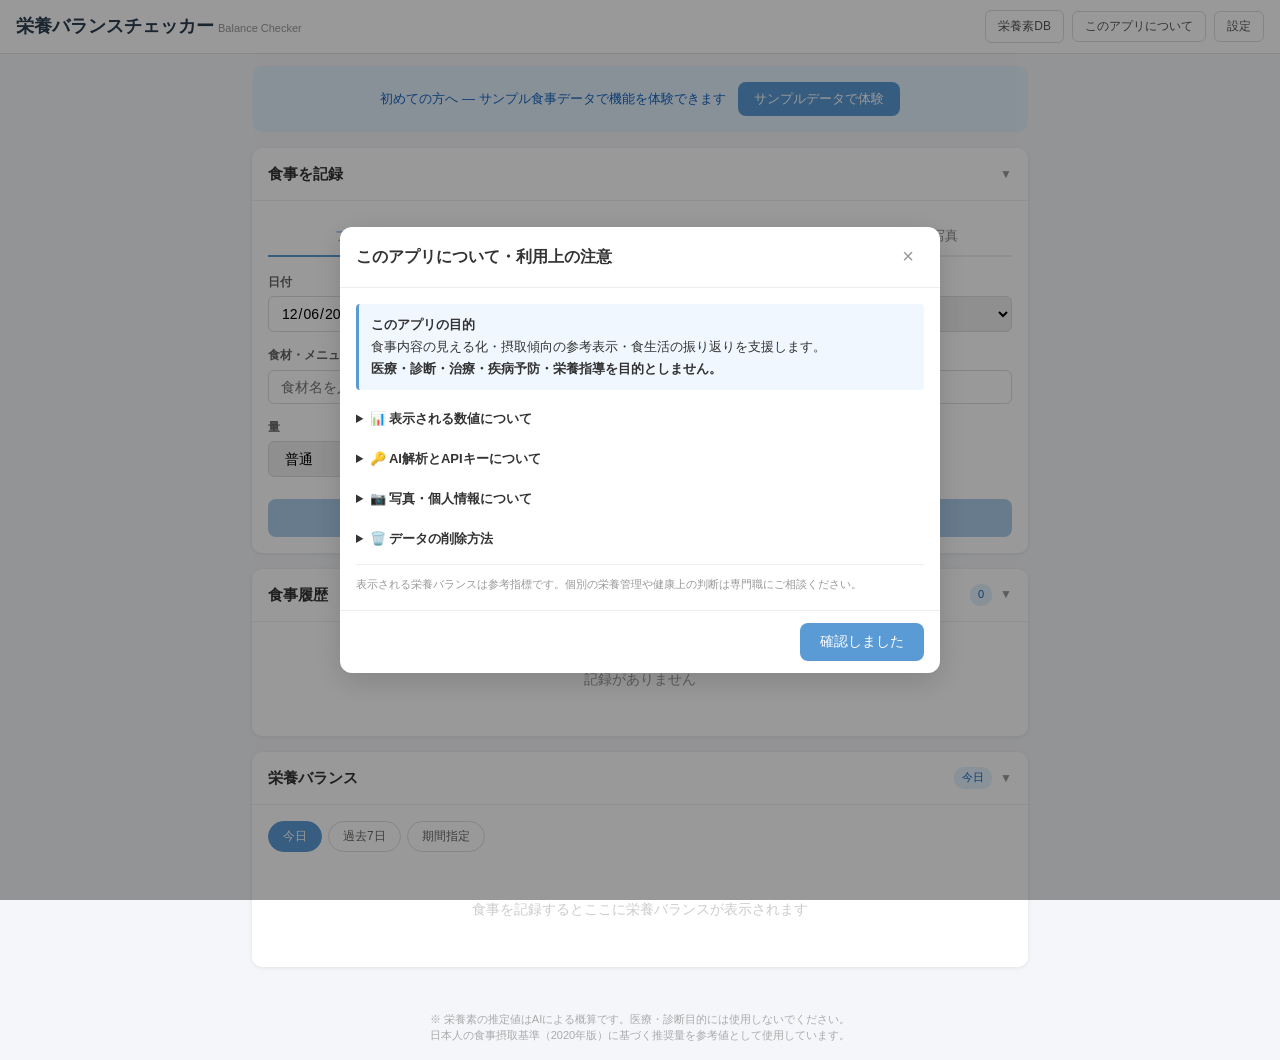
==== checker.html @ b60e0dc0 "feat: add bulk photo sequential analysis" ====
<!DOCTYPE html>
<html lang="ja">
<head>
<meta charset="UTF-8">
<meta name="viewport" content="width=device-width, initial-scale=1.0">
<title>栄養バランスチェッカー | Nutrition Balance Checker</title>
<link rel="icon" type="image/svg+xml" href="favicon.svg">
<link rel="stylesheet" href="checker/style.css">
</head>
<body>

<!-- ======== Header ======== -->
<div class="header">
  <h1>栄養バランスチェッカー<small>Balance Checker</small></h1>
  <div class="header-nav">
    <a href="index.html">栄養素DB</a>
    <button class="btn-icon" id="aboutBtn">このアプリについて</button>
    <button class="btn-icon" id="settingsBtn">設定</button>
  </div>
</div>

<!-- ======== Main Content ======== -->
<div class="container">

  <!-- 0. Demo Banner — データなし時のみ表示 -->
  <div class="demo-banner" id="demoBanner">
    <p>初めての方へ — サンプル食事データで機能を体験できます</p>
    <button class="btn btn-primary" id="loadDemoBtn">サンプルデータで体験</button>
  </div>

  <!-- 1. Input — ユーザーの最初のアクション -->
  <div class="card" id="inputCard">
    <div class="card-header">
      <h2>食事を記録</h2>
      <span class="card-toggle">▼</span>
    </div>
    <div class="card-body">
      <div class="tabs">
        <button class="tab-btn active" data-tab="form">フォーム</button>
        <button class="tab-btn" data-tab="photo">写真</button>
        <button class="tab-btn" data-tab="text">テキスト</button>
        <button class="tab-btn" data-tab="bulk-photo">まとめて写真</button>
      </div>

      <!-- Tab: Form -->
      <div class="tab-content active" id="tab-form">
        <div class="form-row">
          <div class="form-group">
            <label>日付</label>
            <input type="date" id="formDate">
          </div>
          <div class="form-group">
            <label>食事</label>
            <select id="formMeal">
              <option value="breakfast">朝食</option>
              <option value="lunch" selected>昼食</option>
              <option value="dinner">夕食</option>
              <option value="snack">間食</option>
            </select>
          </div>
        </div>
        <div class="form-group">
          <label>食材・メニュー</label>
          <div class="autocomplete-wrap">
            <input type="text" id="foodInput" placeholder="食材名を入力..." autocomplete="off">
            <div class="autocomplete-list" id="foodAC"></div>
          </div>
        </div>
        <div class="form-row" style="margin-bottom:8px">
          <div class="form-group" style="flex:0 0 100px">
            <label>量</label>
            <select id="foodQty">
              <option value="少なめ">少なめ</option>
              <option value="普通" selected>普通</option>
              <option value="多め">多め</option>
            </select>
          </div>
          <div class="form-group" style="flex:0 0 90px">
            <label>g (任意)</label>
            <input type="number" id="foodGrams" placeholder="g" min="1">
          </div>
          <div style="flex:0 0 auto;padding-top:18px">
            <button class="btn btn-sm btn-outline" id="addFoodBtn">追加</button>
          </div>
        </div>
        <ul class="food-items" id="foodList"></ul>
        <button class="btn btn-primary btn-block" id="formAnalyzeBtn" disabled>Geminiで解析</button>
      </div>

      <!-- Tab: Photo -->
      <div class="tab-content" id="tab-photo">
        <div class="form-row">
          <div class="form-group">
            <label>日付</label>
            <input type="date" id="photoDate">
          </div>
          <div class="form-group">
            <label>食事</label>
            <select id="photoMeal">
              <option value="breakfast">朝食</option>
              <option value="lunch" selected>昼食</option>
              <option value="dinner">夕食</option>
              <option value="snack">間食</option>
            </select>
          </div>
        </div>
        <div class="form-group">
          <label>食事の写真</label>
          <input type="file" id="photoFile" accept="image/*" capture="environment" style="font-size:13px">
        </div>
        <img id="photoPreview" class="photo-preview" alt="プレビュー">
        <button class="btn btn-primary btn-block" id="photoAnalyzeBtn" disabled>Geminiで解析</button>
      </div>

      <!-- Tab: Text -->
      <div class="tab-content" id="tab-text">
        <div class="form-group">
          <label>食事の内容を自由に入力</label>
          <textarea id="textInput" rows="8" placeholder="例:&#10;4月19日&#10;朝　欠食&#10;昼　珈琲、蓬と小豆のマフィン&#10;夕　豆腐＋ブロッコリー＋ミンチ丼&#10;　　野菜サラダ&#10;&#10;※1食分でも複数日分でもOK"></textarea>
        </div>
        <button class="btn btn-primary btn-block" id="textAnalyzeBtn">Geminiで解析（1食分）</button>

        <hr style="border:none;border-top:1px solid #eee;margin:16px 0">

        <div class="form-group">
          <label>お客様情報（まとめて解析用）</label>
        </div>
        <div class="form-row">
          <div class="form-group">
            <label>年齢</label>
            <input type="number" id="bulkAge" min="1" max="120" value="35">
          </div>
          <div class="form-group">
            <label>性別</label>
            <select id="bulkSex">
              <option value="male">男性</option>
              <option value="female">女性</option>
            </select>
          </div>
        </div>
        <div class="form-row">
          <div class="form-group">
            <label>体重 (kg)</label>
            <input type="number" id="bulkWeight" min="20" max="200" value="65" step="0.1">
          </div>
          <div class="form-group">
            <label>活動量</label>
            <select id="bulkActivity">
              <option value="low">低い</option>
              <option value="normal" selected>普通</option>
              <option value="high">高い</option>
            </select>
          </div>
        </div>
        <button class="btn btn-success btn-block" id="bulkAnalyzeBtn">まとめて解析 → 栄養バランスレポート</button>
      </div>

      <!-- Tab: Bulk Photo -->
      <div class="tab-content" id="tab-bulk-photo">
        <div class="bp-warning">
          ⚠ 写真は最大5枚まで選択できます。解析は1枚ずつ順番に行います。無料枠では件数の上限があります。
        </div>
        <div class="form-group">
          <label>食事の写真（複数可）</label>
          <input type="file" id="bpFileInput" accept="image/*" multiple style="font-size:13px">
          <div class="bp-file-note">複数の写真を一度に選択できます（最大5枚）。画像はこの端末内でのみ使用します。</div>
        </div>
        <!-- プレビューカード一覧（bulk-photo.js が動的に生成） -->
        <div id="bpList" class="bp-list"></div>
        <!-- 進捗バー -->
        <div id="bpProgress" class="bp-progress" style="display:none">
          <div class="bp-progress-bar"><div class="bp-progress-fill" id="bpProgressFill"></div></div>
          <div class="bp-progress-label" id="bpProgressLabel"></div>
        </div>
        <!-- 操作ボタン（写真選択後に bulk-photo.js が表示） -->
        <div id="bpActions" class="bp-actions" style="display:none">
          <button class="btn btn-primary" id="bpAnalyzeBtn">まとめて解析</button>
          <button class="btn btn-outline" id="bpCancelBtn" style="display:none">中断</button>
        </div>
      </div>
    </div>
  </div>

  <!-- 2. History — 記録した内容の確認 -->
  <div class="card" id="historyCard">
    <div class="card-header">
      <h2>食事履歴</h2>
      <span class="badge" id="historyCount">0</span>
      <span class="card-toggle">▼</span>
    </div>
    <div class="card-body">
      <div id="historyContent"></div>
      <div class="history-actions" id="historyActions" style="display:none">
        <button class="btn btn-sm btn-outline" id="csvBtn">CSV出力</button>
        <button class="btn btn-sm btn-danger" id="clearDemoBtn" style="display:none">デモデータ削除</button>
        <button class="btn btn-sm btn-danger" id="resetAllBtn">全データリセット</button>
        <button class="btn btn-sm btn-outline" id="factoryResetBtn" style="color:#e74c3c;border-color:#e74c3c">初期状態に戻す</button>
      </div>
    </div>
  </div>

  <!-- 3. Dashboard — データが溜まったら分析 -->
  <div class="card" id="dashboardCard">
    <div class="card-header">
      <h2>栄養バランス</h2>
      <span class="badge" id="dashPeriodBadge">-</span>
      <span class="card-toggle">▼</span>
    </div>
    <div class="card-body">
      <div class="period-btns" id="periodBtns">
        <button class="period-btn active" data-period="today">今日</button>
        <button class="period-btn" data-period="7days">過去7日</button>
        <button class="period-btn" data-period="custom">期間指定</button>
      </div>
      <div class="custom-period" id="customPeriod">
        <label>開始</label><input type="date" id="periodStart">
        <label>〜 終了</label><input type="date" id="periodEnd">
        <button class="btn btn-sm btn-outline" id="applyPeriod">適用</button>
      </div>
      <div id="dashboardContent"></div>
    </div>
  </div>

  <!-- 4. Alerts — 栄養バランス参考表示 -->
  <div class="card" id="alertCard" style="display:none">
    <div class="card-header">
      <h2>栄養バランス参考表示</h2>
      <span class="badge" id="alertCount">0</span>
      <span class="card-toggle">▼</span>
    </div>
    <div class="card-body" id="alertContent"></div>
  </div>

  <!-- 5. AI Suggestions — 献立アイデア -->
  <div class="card" id="suggestCard" style="display:none">
    <div class="card-header">
      <h2>AI献立アイデア</h2>
      <span class="card-toggle">▼</span>
    </div>
    <div class="card-body">
      <div style="display:flex;gap:8px;margin-bottom:12px;align-items:center;flex-wrap:wrap">
        <select id="suggestDays" style="width:80px;padding:6px;font-size:13px">
          <option value="1">1日分</option>
          <option value="3" selected>3日分</option>
          <option value="7">7日分</option>
        </select>
        <button class="btn btn-sm btn-primary" id="suggestBtn">提案を生成</button>
      </div>
      <div id="suggestContent" class="empty-state">栄養バランスを参考にしたAI献立アイデア</div>
    </div>
  </div>

</div>

<!-- Footer -->
<div class="footer">
  ※ 栄養素の推定値はAIによる概算です。医療・診断目的には使用しないでください。<br>
  日本人の食事摂取基準（2020年版）に基づく推奨量を参考値として使用しています。
</div>

<!-- ======== Settings Modal ======== -->
<div class="modal-overlay" id="settingsModal">
  <div class="modal">
    <div class="modal-header">
      <h3>設定</h3>
      <button class="modal-close" data-close="settingsModal">&times;</button>
    </div>
    <div class="modal-body">
      <div class="form-group">
        <label>Gemini APIキー</label>
        <div style="display:flex;gap:6px">
          <input type="password" id="apiKeyInput" placeholder="AIzaSy...">
          <button class="btn btn-sm btn-outline" id="toggleApiKey" style="flex-shrink:0">表示</button>
        </div>
        <div style="font-size:11px;color:#e67e22;margin-top:4px">
          ⚠ APIキーはパスワードと同様に大切に扱ってください。Gemini API以外のサーバーには送信されません。
        </div>
        <!-- APIキー保存方式の選択 -->
        <div style="margin-top:10px">
          <div style="font-size:11px;color:#888;margin-bottom:6px;font-weight:600">保存方法を選択してください</div>
          <label style="font-size:12px;display:flex;align-items:flex-start;gap:8px;cursor:pointer;padding:8px 10px;border:1px solid #ddd;border-radius:6px;margin-bottom:4px">
            <input type="radio" name="apikeyMode" value="local" id="modeLocal" style="margin-top:2px;flex-shrink:0" checked>
            <span>
              <strong>この端末に保存する</strong><br>
              <span style="color:#999;font-size:10px">次回以降も入力不要。<strong style="color:#c0392b">共用端末での使用は避けてください。</strong></span>
            </span>
          </label>
          <label style="font-size:12px;display:flex;align-items:flex-start;gap:8px;cursor:pointer;padding:8px 10px;border:1px solid #ddd;border-radius:6px">
            <input type="radio" name="apikeyMode" value="session" id="modeSession" style="margin-top:2px;flex-shrink:0">
            <span>
              <strong>このセッション中だけ使う</strong><br>
              <span style="color:#999;font-size:10px">ブラウザを閉じると消えます。共用端末に適しています。</span>
            </span>
          </label>
        </div>
        <button class="btn btn-sm btn-outline" id="toggleGuide" style="margin-top:8px;font-size:11px">APIキーの取得方法を見る</button>
      </div>

      <!-- API Key Guide (collapsible) -->
      <div class="setup-guide" id="apiGuide" style="display:none">
        <h3>APIキーの取得方法（無料・3分）</h3>

        <div class="setup-step">
          <div class="step-number">1</div>
          <div class="step-content">
            <div class="step-title">Google AI Studio を開く</div>
            <p class="step-desc">下のボタンからGoogle AI Studioを開きます。Googleアカウントでログインしてください。</p>
            <a href="https://aistudio.google.com/apikey" target="_blank" rel="noopener" class="btn btn-sm btn-primary" style="margin-top:4px">Google AI Studio を開く →</a>
          </div>
        </div>

        <div class="setup-step">
          <div class="step-number">2</div>
          <div class="step-content">
            <div class="step-title">利用規約に同意する</div>
            <p class="step-desc">初回のみ「Welcome」画面が表示されます。<br>上のチェックボックス（I acknowledge...）に<strong>チェック</strong>を入れて、右下の<strong>「続行」</strong>ボタンを押してください。</p>
            <img src="checker/img/guide-welcome.png" alt="Welcome画面" class="guide-img">
            <p class="step-note">下のチェック（メール受信）は任意です。</p>
          </div>
        </div>

        <div class="setup-step">
          <div class="step-number">3</div>
          <div class="step-content">
            <div class="step-title">APIキーをコピー</div>
            <p class="step-desc">キーの一覧画面が表示されます。</p>
            <ul class="step-list">
              <li>既にキーがある場合 → そのキー名を<strong>クリック</strong></li>
            </ul>
            <img src="checker/img/guide-key-list.png" alt="キー一覧" class="guide-img guide-img-sm">
            <ul class="step-list">
              <li>キーがない場合 →「<strong>APIキーを作成</strong>」ボタンで新規作成</li>
            </ul>
            <img src="checker/img/guide-create-btn.png" alt="作成ボタン" class="guide-img guide-img-sm">
            <p class="step-desc">「APIキーの詳細」画面が開くので、右下の<strong>「キーをコピー」</strong>ボタンを押してください。</p>
            <img src="checker/img/guide-key-detail.png" alt="キー詳細" class="guide-img">
          </div>
        </div>

        <div class="setup-step">
          <div class="step-number">4</div>
          <div class="step-content">
            <div class="step-title">上の入力欄に貼り付け</div>
            <p class="step-desc">コピーしたキーを上の「Gemini APIキー」欄に貼り付けて「保存」を押してください。</p>
          </div>
        </div>
      </div>
      <div class="form-group">
        <label>モデル</label>
        <select id="modelSelect">
          <option value="gemini-2.5-flash">Gemini 2.5 Flash</option>
          <option value="gemini-2.5-flash-lite">Gemini 2.5 Flash Lite</option>
          <option value="gemini-2.5-pro">Gemini 2.5 Pro</option>
          <option value="gemini-2.0-flash">Gemini 2.0 Flash</option>
          <option value="gemini-2.0-flash-lite">Gemini 2.0 Flash Lite</option>
        </select>
        <div style="font-size:11px;color:#999;margin-top:4px">
          「limit: 0」エラーが出る場合は <a href="https://ai.dev/rate-limit" target="_blank" rel="noopener">使用量ページ</a> で確認してください
        </div>
      </div>
      <hr style="border:none;border-top:1px solid #eee;margin:16px 0">
      <div class="form-group">
        <label>プロフィール</label>
      </div>
      <div class="form-row">
        <div class="form-group">
          <label>年齢</label>
          <input type="number" id="profileAge" min="1" max="120" value="35">
        </div>
        <div class="form-group">
          <label>性別</label>
          <select id="profileSex">
            <option value="male">男性</option>
            <option value="female">女性</option>
          </select>
        </div>
      </div>
      <div class="form-row">
        <div class="form-group">
          <label>活動量</label>
          <select id="profileActivity">
            <option value="low">低い（デスクワーク中心）</option>
            <option value="normal" selected>普通</option>
            <option value="high">高い（肉体労働・運動習慣）</option>
          </select>
        </div>
        <div class="form-group">
          <label>体重 (kg)</label>
          <input type="number" id="profileWeight" min="20" max="200" value="65" step="0.1">
        </div>
      </div>
    </div>
    <div class="modal-footer" style="flex-direction:column;gap:8px;align-items:stretch">
      <button class="btn btn-primary" id="saveSettings">保存</button>
      <hr style="border:none;border-top:1px solid #eee;margin:4px 0">
      <div style="font-size:11px;color:#999;margin-bottom:2px">データの個別削除</div>
      <div style="display:flex;flex-wrap:wrap;gap:6px">
        <button class="btn btn-sm btn-outline" id="deleteApiKeyBtn" style="color:#c0392b;border-color:#c0392b;font-size:11px">APIキーを削除</button>
        <button class="btn btn-sm btn-outline" id="deleteProfileBtn" style="color:#c0392b;border-color:#c0392b;font-size:11px">プロフィールを削除</button>
      </div>
    </div>
  </div>
</div>

<!-- ======== Confirm Modal ======== -->
<div class="modal-overlay" id="confirmModal">
  <div class="modal" style="max-width:600px">
    <div class="modal-header">
      <h3>解析結果の確認</h3>
      <button class="modal-close" data-close="confirmModal">&times;</button>
    </div>
    <div class="modal-body" id="confirmBody"></div>
    <div class="modal-footer">
      <button class="btn btn-outline" data-close="confirmModal">キャンセル</button>
      <button class="btn btn-success" id="confirmSave">保存</button>
    </div>
  </div>
</div>

<!-- ======== API Key Required Modal ======== -->
<div class="modal-overlay" id="apiKeyModal">
  <div class="modal" style="max-width:480px">
    <div class="modal-header">
      <h3>Gemini APIキーが必要です</h3>
      <button class="modal-close" data-close="apiKeyModal">&times;</button>
    </div>
    <div class="modal-body">
      <div class="apikey-intro">
        <p>食事の栄養素解析・写真認識・AI献立提案には<strong>Google Gemini API</strong>を使用します。</p>
        <p>APIキーは<strong>無料</strong>で取得でき、<strong>3分</strong>で完了します。</p>
      </div>
      <div class="apikey-features">
        <div class="apikey-feature">
          <span class="apikey-feature-icon">&#x1f50d;</span>
          <span>食材・メニューから栄養素を自動推定</span>
        </div>
        <div class="apikey-feature">
          <span class="apikey-feature-icon">&#x1f4f7;</span>
          <span>食事の写真から食品を自動認識</span>
        </div>
        <div class="apikey-feature">
          <span class="apikey-feature-icon">&#x1f4ac;</span>
          <span>「昨日ラーメン食べた」等の自然文を解析</span>
        </div>
        <div class="apikey-feature">
          <span class="apikey-feature-icon">&#x1f372;</span>
          <span>栄養バランスを意識したAI献立アイデア</span>
        </div>
      </div>
      <div class="apikey-privacy">キーはこの端末にのみ保存されます。外部サーバーには送信されません。</div>
    </div>
    <div class="modal-footer" style="flex-direction:column;gap:8px">
      <button class="btn btn-primary btn-block" id="apiKeySetupBtn">設定を開いてAPIキーを登録</button>
      <button class="btn btn-outline btn-block" data-close="apiKeyModal" style="font-size:12px">あとで設定する</button>
    </div>
  </div>
</div>

<!-- ======== Bulk Report Modal ======== -->
<div class="modal-overlay" id="bulkReportModal">
  <div class="modal" style="max-width:700px">
    <div class="modal-header">
      <h3>食事分析レポート</h3>
      <button class="modal-close" data-close="bulkReportModal">&times;</button>
    </div>
    <div class="modal-body">
      <div id="bulkProfileSummary"></div>
      <div id="bulkMetaSection"></div>
      <div id="bulkBarChart"></div>
      <div id="bulkAlerts"></div>
      <div id="bulkMealBreakdown"></div>
    </div>
    <div class="modal-footer">
      <button class="btn btn-outline" data-close="bulkReportModal">閉じる</button>
      <button class="btn btn-success" id="bulkReportSave">この記録を保存</button>
    </div>
  </div>
</div>

<!-- ======== About / Notice Modal ======== -->
<div class="modal-overlay" id="aboutModal">
  <div class="modal" style="max-width:600px">
    <div class="modal-header">
      <h3>このアプリについて・利用上の注意</h3>
      <button class="modal-close" data-close="aboutModal">&times;</button>
    </div>
    <div class="modal-body" style="font-size:13px;line-height:1.7">

      <div style="background:#f0f7ff;border-left:3px solid #5b9bd5;padding:10px 12px;border-radius:4px;margin-bottom:14px">
        <strong>このアプリの目的</strong><br>
        食事内容の見える化・摂取傾向の参考表示・食生活の振り返りを支援します。<br>
        <strong>医療・診断・治療・疾病予防・栄養指導を目的としません。</strong>
      </div>

      <details style="margin-bottom:10px">
        <summary style="cursor:pointer;font-weight:bold;padding:4px 0">&#x1f4ca; 表示される数値について</summary>
        <ul style="margin:8px 0 4px 16px;color:#555">
          <li>AIによる概算・推定値です。厳密な栄養計算ではありません。</li>
          <li>実際の摂取量は食材の産地・調理法・個人差により異なります。</li>
          <li>健康上の判断は、管理栄養士・医師などの専門職にご相談ください。</li>
        </ul>
      </details>

      <details style="margin-bottom:10px">
        <summary style="cursor:pointer;font-weight:bold;padding:4px 0">&#x1f511; AI解析とAPIキーについて</summary>
        <ul style="margin:8px 0 4px 16px;color:#555">
          <li>食事内容を解析する際、入力内容が <strong>Google Gemini API</strong> へ送信されます。</li>
          <li>APIキーはご自身のGoogle アカウントで取得したものをご使用ください（BYOK構成）。</li>
          <li>APIキーはこの端末のブラウザ内（localStorage / sessionStorage）にのみ保存されます。外部サーバーには送信されません。</li>
          <li><strong>共用端末での使用は避けてください。</strong>使用後は設定画面の「APIキーを削除」から削除できます。</li>
          <li>設定画面で「このセッション中だけ使う」を選ぶと、ブラウザを閉じるとキーが消えます。</li>
          <li>Googleの利用規約・プライバシーポリシーが適用されます。</li>
        </ul>
      </details>

      <details style="margin-bottom:10px">
        <summary style="cursor:pointer;font-weight:bold;padding:4px 0">&#x1f4f7; 写真・個人情報について</summary>
        <ul style="margin:8px 0 4px 16px;color:#555">
          <li>食事写真には、<strong>本人以外の顔・氏名・住所・職場名・書類・容器ラベル等が写らないよう</strong>ご注意ください。</li>
          <li>他人の食事写真や健康情報を、<strong>本人の同意なく</strong>入力しないでください。</li>
          <li>未成年・高齢者・判断能力に不安がある方の情報を扱う場合は、本人または適切な支援者の理解を得てから使用してください。</li>
        </ul>
      </details>

      <details style="margin-bottom:10px">
        <summary style="cursor:pointer;font-weight:bold;padding:4px 0">&#x1f5d1;&#xfe0f; データの削除方法</summary>
        <ul style="margin:8px 0 4px 16px;color:#555">
          <li><strong>食事履歴</strong>：食事履歴カードの「全データリセット」から削除できます。</li>
          <li><strong>Gemini APIキー</strong>：設定の「APIキーを削除」から削除できます。</li>
          <li><strong>プロフィール情報</strong>：設定の「プロフィールを削除」から削除できます。</li>
          <li><strong>すべて削除</strong>：食事履歴カードの「初期状態に戻す」で全データを削除できます。</li>
        </ul>
      </details>

      <div style="font-size:11px;color:#999;border-top:1px solid #eee;padding-top:10px;margin-top:4px">
        表示される栄養バランスは参考指標です。個別の栄養管理や健康上の判断は専門職にご相談ください。
      </div>
    </div>
    <div class="modal-footer">
      <button class="btn btn-primary" data-close="aboutModal">確認しました</button>
    </div>
  </div>
</div>

<!-- ======== Loading ======== -->
<div class="loading-overlay" id="loadingOverlay">
  <div class="loading-spinner"></div>
  <div class="loading-text" id="loadingText">解析中...</div>
  <div class="loading-tip" id="loadingTip"></div>
  <button class="btn btn-sm btn-outline loading-cancel" id="loadingCancel">キャンセル</button>
</div>

<!-- ======== Toast ======== -->
<div class="toast" id="toast"></div>

<!-- ======== Scripts ======== -->
<script src="checker/data.js?v=4"></script>
<script src="checker/gemini.js?v=4"></script>
<script src="checker/demo.js?v=4"></script>
<script src="checker/bulk.js?v=4"></script>
<script src="checker/bulk-photo.js?v=2"></script>
<script src="checker/app.js?v=4"></script>

</body>
</html>
---- checker/style.css ----
/* ============================================================
   栄養バランスチェッカー — スタイル
   ============================================================ */

/* --- Reset & Base --- */
*{margin:0;padding:0;box-sizing:border-box}
body{font-family:-apple-system,BlinkMacSystemFont,'Hiragino Kaku Gothic ProN','Noto Sans JP',sans-serif;background:#f5f6fa;color:#333;line-height:1.6}
a{color:#5b9bd5;text-decoration:none}
a:hover{text-decoration:underline}
button{cursor:pointer;font-family:inherit}
input,select,textarea{font-family:inherit;font-size:14px}

/* --- Header --- */
.header{background:#fff;border-bottom:1px solid #e0e0e0;padding:10px 16px;display:flex;align-items:center;gap:12px;position:sticky;top:0;z-index:50}
.header h1{font-size:18px;font-weight:700;color:#2c3e50;white-space:nowrap}
.header h1 small{font-size:11px;color:#999;font-weight:400;margin-left:4px}
.header-nav{margin-left:auto;display:flex;gap:8px;align-items:center}
.header-nav a,.btn-icon{padding:6px 12px;border:1px solid #ddd;border-radius:6px;font-size:12px;background:#fff;color:#555;cursor:pointer;display:inline-flex;align-items:center;gap:4px;transition:all .15s}
.header-nav a:hover,.btn-icon:hover{background:#f0f7ff;border-color:#5b9bd5;text-decoration:none}

/* --- Container --- */
.container{max-width:800px;margin:0 auto;padding:12px}

/* --- Card --- */
.card{background:#fff;border-radius:10px;box-shadow:0 1px 4px rgba(0,0,0,.08);margin-bottom:16px;overflow:hidden}
.card-header{padding:14px 16px;border-bottom:1px solid #f0f0f0;display:flex;align-items:center;gap:8px;cursor:pointer;user-select:none}
.card-header h2{font-size:15px;font-weight:600;flex:1}
.card-header .badge{font-size:11px;padding:2px 8px;border-radius:10px;background:#e3f2fd;color:#1565c0}
.card-toggle{font-size:12px;color:#999;transition:transform .2s}
.card.collapsed .card-body{display:none}
.card.collapsed .card-toggle{transform:rotate(-90deg)}
.card-body{padding:16px}

/* --- Tabs --- */
.tabs{display:flex;border-bottom:2px solid #eee;margin-bottom:16px}
.tab-btn{flex:1;padding:10px 8px;text-align:center;font-size:13px;font-weight:500;color:#888;background:none;border:none;border-bottom:2px solid transparent;margin-bottom:-2px;transition:all .2s}
.tab-btn:hover{color:#5b9bd5}
.tab-btn.active{color:#5b9bd5;border-bottom-color:#5b9bd5}
.tab-content{display:none}
.tab-content.active{display:block}

/* --- Form Controls --- */
.form-group{margin-bottom:14px}
.form-group label{display:block;font-size:12px;font-weight:600;color:#666;margin-bottom:4px}
.form-row{display:flex;gap:10px;align-items:flex-end}
.form-row > *{flex:1}
input[type="text"],input[type="number"],input[type="date"],input[type="password"],select,textarea{
  width:100%;padding:8px 12px;border:1px solid #ddd;border-radius:6px;font-size:14px;outline:none;transition:border-color .2s}
input:focus,select:focus,textarea:focus{border-color:#5b9bd5}
textarea{resize:vertical;min-height:80px}

/* --- Autocomplete --- */
.autocomplete-wrap{position:relative}
.autocomplete-list{position:absolute;top:100%;left:0;right:0;background:#fff;border:1px solid #ddd;border-top:none;border-radius:0 0 6px 6px;max-height:200px;overflow-y:auto;z-index:40;display:none}
.autocomplete-list.show{display:block}
.autocomplete-item{padding:8px 12px;font-size:13px;cursor:pointer}
.autocomplete-item:hover,.autocomplete-item.selected{background:#f0f7ff}

/* --- Food Item List --- */
.food-items{list-style:none;margin:8px 0}
.food-items li{display:flex;align-items:center;gap:8px;padding:6px 8px;background:#f8f9fa;border-radius:6px;margin-bottom:4px;font-size:13px}
.food-items li .name{flex:1}
.food-items li select{width:80px;padding:4px;font-size:12px}
.food-items li .remove{width:24px;height:24px;border:none;background:none;color:#e74c3c;font-size:16px}

/* --- Buttons --- */
.btn{padding:10px 20px;border:none;border-radius:8px;font-size:14px;font-weight:500;transition:all .15s;display:inline-flex;align-items:center;gap:6px}
.btn:disabled{opacity:0.5;cursor:not-allowed}
.btn-primary{background:#5b9bd5;color:#fff}
.btn-primary:hover:not(:disabled){background:#4a8bc4}
.btn-success{background:#27ae60;color:#fff}
.btn-success:hover:not(:disabled){background:#219a52}
.btn-danger{background:#e74c3c;color:#fff}
.btn-danger:hover:not(:disabled){background:#c0392b}
.btn-outline{background:#fff;color:#5b9bd5;border:1px solid #5b9bd5}
.btn-outline:hover:not(:disabled){background:#f0f7ff}
.btn-sm{padding:6px 12px;font-size:12px;border-radius:6px}
.btn-block{width:100%;justify-content:center}

/* --- Dashboard --- */
.period-btns{display:flex;gap:6px;margin-bottom:16px;flex-wrap:wrap}
.period-btn{padding:6px 14px;border:1px solid #ddd;border-radius:16px;font-size:12px;background:#fff;color:#666;cursor:pointer;transition:all .15s}
.period-btn:hover{border-color:#5b9bd5;color:#5b9bd5}
.period-btn.active{background:#5b9bd5;color:#fff;border-color:#5b9bd5}

.bar-group{margin-bottom:20px}
.bar-group-title{font-size:13px;font-weight:600;margin-bottom:8px;padding:4px 8px;border-radius:4px;color:#fff;display:inline-block}
.bar-row{display:flex;align-items:center;gap:6px;margin-bottom:6px;font-size:13px}
.bar-label{width:100px;text-align:right;color:#555;flex-shrink:0;overflow:hidden;text-overflow:ellipsis;white-space:nowrap}
.bar-track{flex:1;height:18px;background:#eee;border-radius:9px;position:relative;overflow:hidden}
.bar-fill{height:100%;border-radius:9px;transition:width .4s ease;min-width:2px}
.bar-value{width:60px;text-align:right;font-size:12px;color:#888;flex-shrink:0}
/* 摂取傾向バッジ（濃淡だけに頼らない表示） */
.bar-intake-badge{font-size:10px;padding:1px 7px;border-radius:10px;color:#fff;font-weight:600;flex-shrink:0;white-space:nowrap}
.bar-intake-badge.low{background:#2980b9}
.bar-intake-badge.high{background:#e67e22}
.bar-intake-badge.normal{background:#27ae60}
.bar-intake-badge.zero{background:#95a5a6}
.bar-pct{font-weight:600}

/* RDA marker line at 100% */
.bar-track::after{content:'';position:absolute;left:min(100%, calc(100% * 100 / var(--max-pct, 200)));top:0;bottom:0;width:1px;background:rgba(0,0,0,.2);z-index:1}

/* --- Alerts --- */
.alert-item{display:flex;gap:10px;padding:10px 12px;border-radius:8px;margin-bottom:8px;font-size:13px;align-items:flex-start}
.alert-item.warning{background:#fff8e1;border-left:3px solid #f39c12}
.alert-item.danger{background:#fce4ec;border-left:3px solid #e74c3c}
.alert-item.excess{background:#fff3e0;border-left:3px solid #e67e22}
.alert-icon{font-size:18px;flex-shrink:0;line-height:1}
.alert-body{flex:1}
.alert-title-row{display:flex;align-items:center;gap:6px;flex-wrap:wrap;margin-bottom:2px}
.alert-title{font-weight:600}
.alert-label{font-size:11px;font-weight:600;padding:1px 7px;border-radius:10px;white-space:nowrap;flex-shrink:0}
.alert-label.warning{background:#f39c12;color:#fff}
.alert-label.danger{background:#e74c3c;color:#fff}
.alert-label.excess{background:#e67e22;color:#fff}
.alert-tags{display:flex;flex-wrap:wrap;gap:4px;margin-top:4px}
.alert-tag{font-size:11px;padding:1px 6px;border-radius:4px;background:rgba(0,0,0,.06);color:#555}

/* --- Suggestion (structured) --- */
.sg-day{background:#f8f9fa;border-radius:10px;padding:16px;margin-bottom:14px}
.sg-day-title{font-size:14px;font-weight:700;color:#5b9bd5;text-align:center;margin-bottom:12px;padding-bottom:8px;border-bottom:2px solid #e3f2fd}
.sg-meal{margin-bottom:14px}
.sg-meal:last-of-type{margin-bottom:8px}
.sg-meal-header{font-size:13px;font-weight:600;color:#444;margin-bottom:6px;display:flex;align-items:center;gap:6px}
.sg-dish{padding:6px 10px;margin-bottom:4px;background:#fff;border-radius:6px;border-left:3px solid #e0e0e0;display:flex;align-items:baseline;gap:6px;flex-wrap:wrap;font-size:13px}
.sg-cat{font-size:10px;font-weight:600;color:#fff;background:#90a4ae;padding:1px 6px;border-radius:3px;flex-shrink:0}
.sg-dish-name{font-weight:500;color:#333}
.sg-amount{font-size:12px;color:#888}
.sg-tip{width:100%;font-size:11px;color:#5b9bd5;margin-top:2px;padding-left:2px}
.sg-point{font-size:12px;color:#666;padding:8px 10px;background:#e3f2fd;border-radius:6px;line-height:1.5}

/* --- History --- */
.history-item{display:flex;align-items:center;gap:10px;padding:10px 12px;border-bottom:1px solid #f0f0f0;font-size:13px}
.history-item:last-child{border-bottom:none}
.history-date{width:75px;color:#888;flex-shrink:0;font-size:12px}
.history-type{width:36px;font-size:16px;text-align:center;flex-shrink:0}
.history-foods{flex:1;color:#333;overflow:hidden;text-overflow:ellipsis;white-space:nowrap}
.history-cal{color:#888;font-size:12px;flex-shrink:0}
.history-del{width:28px;height:28px;border:none;background:none;color:#ccc;font-size:16px;border-radius:4px}
.history-del:hover{color:#e74c3c;background:#fce4ec}
.history-demo{font-size:9px;padding:1px 4px;border-radius:3px;background:#e3f2fd;color:#5b9bd5;margin-left:4px}
.history-empty{text-align:center;padding:30px;color:#999;font-size:14px}
.history-actions{display:flex;gap:8px;padding:12px 0;justify-content:flex-end}

/* --- Modal --- */
.modal-overlay{position:fixed;inset:0;background:rgba(0,0,0,.4);z-index:100;display:none;align-items:center;justify-content:center;padding:16px}
.modal-overlay.show{display:flex}
.modal{background:#fff;border-radius:12px;width:100%;max-width:520px;max-height:85vh;overflow-y:auto;box-shadow:0 8px 30px rgba(0,0,0,.15)}
.modal-header{padding:14px 16px;border-bottom:1px solid #eee;display:flex;align-items:center}
.modal-header h3{flex:1;font-size:16px}
.modal-close{width:32px;height:32px;border:none;background:none;font-size:20px;color:#999;border-radius:6px}
.modal-close:hover{background:#f0f0f0;color:#333}
.modal-body{padding:16px}
.modal-footer{padding:12px 16px;border-top:1px solid #eee;display:flex;gap:8px;justify-content:flex-end}

/* --- Confirm Modal Nutrients Table --- */
.nutrient-edit-table{width:100%;border-collapse:collapse;font-size:13px}
.nutrient-edit-table th{text-align:left;padding:4px 6px;color:#888;font-size:11px;font-weight:500;border-bottom:1px solid #eee}
.nutrient-edit-table td{padding:3px 6px;border-bottom:1px solid #f5f5f5}
.nutrient-edit-table input{width:80px;padding:3px 6px;border:1px solid #ddd;border-radius:4px;text-align:right;font-size:13px}
.nutrient-edit-group{font-size:11px;color:#fff;padding:2px 8px;border-radius:4px;margin:6px 0 2px;display:inline-block}

/* --- Confirm Modal Extended (Phase 1b-2) --- */
.confirm-section{margin-bottom:14px}
.confirm-section-title{font-size:12px;font-weight:600;color:#666;margin-bottom:6px;padding-bottom:4px;border-bottom:1px solid #f0f0f0}
.confirm-food-tag{display:inline-block;background:#f0f0f0;padding:2px 8px;border-radius:4px;margin:2px;font-size:12px}

/* 推定精度セクション */
.confirm-meta-section{background:#f8f9fa;border-radius:8px;padding:10px 12px;margin-bottom:14px}
.confirm-meta-row{display:flex;align-items:center;gap:8px;margin-bottom:6px}
.confirm-meta-label{font-size:12px;color:#666}
.confirm-meta-note{font-size:11px;color:#aaa}
.confirm-meta-sub{font-size:11px;color:#888;font-weight:600;margin:6px 0 2px}
.confirm-meta-list{margin:0 0 4px 16px;padding:0;font-size:12px;color:#555}
.confirm-meta-list li{margin-bottom:2px}
.confirm-meta-list.uncertain li::marker{color:#e67e22}

/* 信頼度バッジ */
.confidence-badge{display:inline-block;padding:2px 10px;border-radius:10px;font-size:11px;font-weight:700}
.conf-high{background:#d4edda;color:#155724}
.conf-mid{background:#fff3cd;color:#856404}
.conf-low{background:#f8d7da;color:#721c24}

/* 注意事項 */
.confirm-warnings{margin-bottom:10px}
.confirm-warning-item{font-size:12px;color:#856404;padding:4px 10px;background:#fff3cd;border-radius:4px;margin-bottom:4px}

/* 免責表示 */
.confirm-disclaimer{font-size:11px;color:#999;padding:8px 0;border-top:1px solid #f0f0f0;margin-top:8px;line-height:1.5}

/* --- Alerts Extended --- */
.alert-sub{font-size:12px;color:#888;margin-top:2px}
.alert-footer-note{font-size:11px;color:#888;padding:8px 12px;background:#f8f9fa;border-radius:6px;margin-top:8px;line-height:1.5}

/* --- Loading --- */
.loading-overlay{position:fixed;inset:0;background:rgba(255,255,255,.85);z-index:200;display:none;align-items:center;justify-content:center;flex-direction:column;gap:12px}
.loading-overlay.show{display:flex}
.loading-spinner{width:36px;height:36px;border:3px solid #eee;border-top-color:#5b9bd5;border-radius:50%;animation:spin .8s linear infinite}
@keyframes spin{to{transform:rotate(360deg)}}
.loading-text{font-size:14px;color:#666}
.loading-tip{font-size:12px;color:#888;max-width:320px;text-align:center;line-height:1.5;min-height:36px;transition:opacity .3s;opacity:1}
.loading-tip.fade{opacity:0}
.loading-cancel{margin-top:8px}

/* --- Toast --- */
.toast{position:fixed;bottom:20px;left:50%;transform:translateX(-50%);padding:10px 20px;border-radius:8px;font-size:13px;color:#fff;z-index:300;opacity:0;transition:opacity .3s;pointer-events:none}
.toast.show{opacity:1}
.toast.success{background:#27ae60}
.toast.error{background:#e74c3c}
.toast.info{background:#5b9bd5}

/* --- API Key Required Modal --- */
.apikey-intro{margin-bottom:14px;font-size:13px;color:#555;line-height:1.7}
.apikey-intro p{margin-bottom:6px}
.apikey-intro strong{color:#2c3e50}
.apikey-features{display:flex;flex-direction:column;gap:8px;margin-bottom:14px}
.apikey-feature{display:flex;align-items:center;gap:10px;padding:8px 12px;background:#f8f9fa;border-radius:8px;font-size:12px;color:#444}
.apikey-feature-icon{font-size:18px;flex-shrink:0;width:24px;text-align:center}
.apikey-privacy{font-size:11px;color:#999;text-align:center;padding:8px;background:#f0f7ff;border-radius:6px}

/* --- Setup Guide --- */
.setup-guide{background:#f8f9fa;border:1px solid #e8edf2;border-radius:10px;padding:16px;margin-bottom:16px}
.setup-guide h3{font-size:13px;font-weight:700;margin-bottom:12px;color:#2c3e50}
.setup-step{display:flex;gap:10px;margin-bottom:14px}
.setup-step:last-child{margin-bottom:0}
.step-number{width:26px;height:26px;border-radius:50%;background:#5b9bd5;color:#fff;display:flex;align-items:center;justify-content:center;font-weight:700;font-size:12px;flex-shrink:0;margin-top:1px}
.step-content{flex:1;min-width:0}
.step-title{font-size:13px;font-weight:700;color:#2c3e50;margin-bottom:3px}
.step-desc{font-size:12px;color:#555;line-height:1.6}
.step-desc strong{color:#2c3e50}
.step-note{font-size:11px;color:#aaa;margin-top:2px}
.step-list{padding-left:16px;margin:3px 0;font-size:12px;color:#555;line-height:1.6}
.step-list li{margin-bottom:2px}
.step-list strong{color:#2c3e50}
.guide-img{display:block;width:100%;max-width:360px;border-radius:6px;border:1px solid #e0e4e8;margin:5px 0}
.guide-img-sm{max-width:200px}

/* --- Demo Banner --- */
.demo-banner{background:#e3f2fd;border-radius:10px;padding:16px 20px;margin-bottom:16px;text-align:center;display:flex;align-items:center;justify-content:center;gap:12px;flex-wrap:wrap}
.demo-banner p{font-size:13px;color:#1565c0;margin:0}
.demo-banner .btn{padding:8px 16px;font-size:13px}

/* --- Photo Preview --- */
.photo-preview{max-width:100%;max-height:240px;border-radius:8px;margin:8px 0;display:none;object-fit:contain}
.photo-preview.show{display:block}

/* --- Footer --- */
.footer{text-align:center;padding:16px;font-size:11px;color:#aaa;line-height:1.5}

/* --- Custom Period --- */
.custom-period{display:none;gap:8px;align-items:center;margin-bottom:16px;flex-wrap:wrap}
.custom-period.show{display:flex}
.custom-period input{width:140px;font-size:12px;padding:6px 8px}
.custom-period label{font-size:12px;color:#888}

/* --- Empty State --- */
.empty-state{text-align:center;padding:30px;color:#ccc;font-size:14px}

/* --- Bulk Report --- */
.bulk-profile-badge{font-size:12px;color:#666;padding:8px 12px;background:#f0f7ff;border-radius:6px;margin-bottom:16px;text-align:center}
.bulk-alert-title{font-size:14px;font-weight:600;color:#333;margin:16px 0 8px;padding-top:16px;border-top:1px solid #eee}
.bulk-no-alert{text-align:center;padding:12px;color:#27ae60;font-size:13px;background:#f0fff4;border-radius:6px;margin:16px 0}
.bulk-meals-title{font-size:14px;font-weight:600;color:#333;margin:16px 0 8px;padding-top:16px;border-top:1px solid #eee}
.bulk-day-header{font-size:13px;font-weight:600;color:#5b9bd5;margin:12px 0 6px;padding:4px 8px;background:#f0f7ff;border-radius:4px}
.bulk-meal-card{background:#f8f9fa;border-radius:8px;padding:12px;margin-bottom:8px}
.bulk-meal-header{font-size:13px;font-weight:600;color:#444;margin-bottom:8px;display:flex;align-items:center;gap:6px}
.bulk-skipped{font-size:12px;color:#999;font-style:italic;padding:4px 8px}
.bulk-item{margin-bottom:10px;padding-bottom:10px;border-bottom:1px solid #eee}
.bulk-item:last-child{margin-bottom:0;padding-bottom:0;border-bottom:none}
.bulk-item-original{font-size:13px;font-weight:600;color:#333;margin-bottom:6px}

.bulk-interp-selector{display:flex;flex-direction:column;gap:4px}
.bulk-interp-option{display:flex;align-items:center;gap:8px;padding:8px 10px;background:#fff;border:2px solid #e0e0e0;border-radius:6px;cursor:pointer;transition:all .15s;flex-wrap:wrap}
.bulk-interp-option:hover{border-color:#5b9bd5;background:#f0f7ff}
.bulk-interp-option.selected{border-color:#5b9bd5;background:#e3f2fd}
.bulk-interp-option input[type="radio"]{margin:0;flex-shrink:0}
.bulk-interp-label{font-size:13px;font-weight:500;color:#333}
.bulk-interp-details{font-size:11px;color:#888;flex:1}
.bulk-interp-macro{font-size:11px;color:#5b9bd5;font-weight:500;white-space:nowrap}

.bulk-interp-single{display:flex;align-items:center;gap:8px;padding:6px 10px;background:#fff;border-radius:6px;border:1px solid #eee;flex-wrap:wrap}

/* --- Responsive: Tablet --- */
@media(max-width:640px){
  .header h1{font-size:15px}
  .header h1 small{display:none}
  .container{padding:8px}
  .card-body{padding:12px}
  .bar-label{width:72px;font-size:11px}
  .bar-value{width:50px;font-size:11px}
  .form-row{flex-direction:column;gap:8px}
  .form-row > *{width:100%}
}

/* --- Responsive: Small Phone --- */
@media(max-width:375px){
  .header{padding:8px 10px;gap:8px}
  .header h1{font-size:14px}
  .bar-label{width:60px;font-size:10px}
  .bar-value{width:45px;font-size:10px}
  .bar-track{height:14px}
  .tab-btn{font-size:12px;padding:8px 4px}
  .history-date{width:60px;font-size:11px}
}

/* ============================================================
   Bulk Photo Upload (Phase 2b)
   ============================================================ */
.bp-warning{background:#fff8e1;border:1px solid #ffe082;border-radius:6px;padding:8px 12px;font-size:12px;color:#5d4037;margin-bottom:14px}
.bp-file-note{font-size:11px;color:#999;margin-top:4px}
.bp-list{display:flex;flex-wrap:wrap;gap:10px;margin:12px 0}
.bp-card{background:#f8f9fa;border:1px solid #e0e0e0;border-radius:8px;padding:10px;width:calc(50% - 5px);box-sizing:border-box;position:relative}
.bp-card-img{width:100%;aspect-ratio:4/3;object-fit:cover;border-radius:6px;display:block;margin-bottom:8px;background:#ddd}
.bp-card-remove{position:absolute;top:6px;right:6px;width:22px;height:22px;border-radius:50%;border:none;background:rgba(0,0,0,.45);color:#fff;font-size:14px;cursor:pointer;display:flex;align-items:center;justify-content:center;padding:0;line-height:1}
.bp-card-remove:hover{background:rgba(0,0,0,.7)}
.bp-card-fields{display:flex;flex-direction:column;gap:6px}
.bp-card-fields label{font-size:11px;color:#666;font-weight:600;margin-bottom:0}
.bp-card-fields input[type="date"],.bp-card-fields select,.bp-card-fields input[type="text"]{font-size:12px;padding:5px 8px}
.bp-status-badge{display:inline-block;font-size:11px;padding:2px 8px;border-radius:10px;font-weight:600;margin-top:6px}
.bp-status-badge.pending{background:#eceff1;color:#546e7a}
.bp-status-badge.analyzing{background:#e3f2fd;color:#1565c0}
.bp-status-badge.done{background:#e8f5e9;color:#2e7d32}
.bp-status-badge.error{background:#ffebee;color:#c62828}
.bp-actions{display:flex;gap:10px;margin:12px 0}
/* 4タブ時: 375px以下でタブ文字をひと回り小さくする */
@media(max-width:375px){.tab-btn{font-size:10px;padding:8px 2px}}
/* まとめて写真タブ: 375px以下で1列表示 */
@media(max-width:375px){.bp-card{width:100%}}

/* --- Bulk Photo: Progress (Step 5) --- */
.bp-progress{margin:10px 0}
.bp-progress-bar{height:8px;background:#e0e0e0;border-radius:4px;overflow:hidden}
.bp-progress-fill{height:100%;background:#5b9bd5;border-radius:4px;transition:width .3s ease}
.bp-progress-label{font-size:12px;color:#666;margin-top:4px;text-align:center}

/* --- Bulk Photo: Result Summary (Step 5) --- */
.bp-card-result{margin-top:8px;padding:8px;background:#f0f8f0;border-radius:6px;border:1px solid #c8e6c9}
.bp-conf-badge{display:inline-block;font-size:10px;padding:1px 6px;border-radius:8px;font-weight:600;margin-bottom:4px}
.bp-conf-badge.conf-high{background:#e8f5e9;color:#2e7d32}
.bp-conf-badge.conf-mid{background:#fff8e1;color:#f57f17}
.bp-conf-badge.conf-low{background:#ffebee;color:#c62828}
.bp-result-calories{font-size:12px;color:#333;font-weight:600;margin-bottom:4px}
.bp-result-foods{display:flex;flex-wrap:wrap;gap:3px}
.bp-result-food-tag{font-size:11px;background:#fff;border:1px solid #c8e6c9;border-radius:10px;padding:1px 7px;color:#2e7d32}
.bp-result-food-more{font-size:11px;color:#999;align-self:center}

/* --- Bulk Photo: Error Area (Step 5) --- */
.bp-card-error{margin-top:8px;padding:8px;background:#fff3f3;border-radius:6px;border:1px solid #ffcdd2}
.bp-error-msg{font-size:11px;color:#c62828;margin-bottom:6px;word-break:break-all}
.bp-retry-btn{font-size:11px;padding:3px 10px;border:1px solid #ef9a9a;border-radius:4px;background:#fff;color:#c62828;cursor:pointer}
.bp-retry-btn:hover{background:#ffebee}
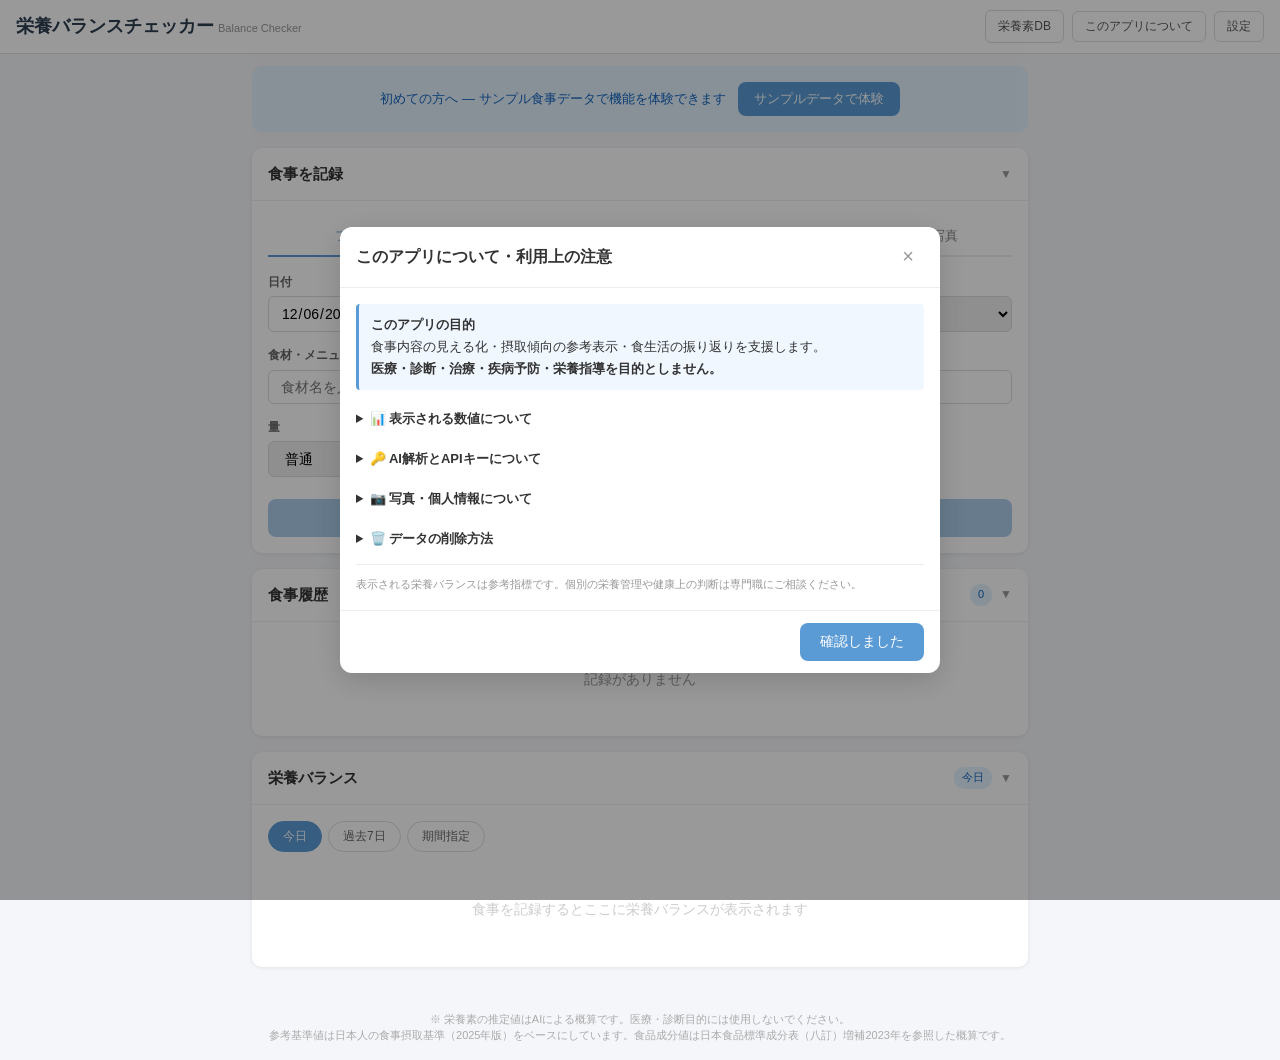
==== commit 4f8cea03: "feat: 摂取傾向サイズ改善・基準値データ更新・UI調整 - 摂取傾向ノードサイズをカテゴリ別に補正（形状の見た目差を考慮） - 食事摂取基準を2025年版ベースに更新 - 食品成分表を八訂増補20" ====
--- a/checker.html
+++ b/checker.html
@@ -117,6 +117,7 @@
         <div class="form-group">
           <label>食事の内容を自由に入力</label>
           <textarea id="textInput" rows="8" placeholder="例:&#10;4月19日&#10;朝　欠食&#10;昼　珈琲、蓬と小豆のマフィン&#10;夕　豆腐＋ブロッコリー＋ミンチ丼&#10;　　野菜サラダ&#10;&#10;※1食分でも複数日分でもOK"></textarea>
+          <div class="api-usage-tip">複数食を一度に入力すると、Gemini APIの利用回数を節約できます。1日分・複数日分をまとめて解析する運用がおすすめです。</div>
         </div>
         <button class="btn btn-primary btn-block" id="textAnalyzeBtn">Geminiで解析（1食分）</button>
 
@@ -176,7 +177,9 @@
         <div id="bpActions" class="bp-actions" style="display:none">
           <button class="btn btn-primary" id="bpAnalyzeBtn">まとめて解析</button>
           <button class="btn btn-outline" id="bpCancelBtn" style="display:none">中断</button>
-        </div>
+          <button class="btn btn-success" id="bpSaveBtn" style="display:none" disabled>解析済みをまとめて保存</button>
+        </div>
+        <div id="bpSaveInfo" class="bp-save-info" style="display:none"></div>
       </div>
     </div>
   </div>
@@ -239,12 +242,12 @@
     </div>
     <div class="card-body">
       <div style="display:flex;gap:8px;margin-bottom:12px;align-items:center;flex-wrap:wrap">
-        <select id="suggestDays" style="width:80px;padding:6px;font-size:13px">
+        <select id="suggestDays" style="width:88px;padding:8px;font-size:14px">
           <option value="1">1日分</option>
-          <option value="3" selected>3日分</option>
-          <option value="7">7日分</option>
+          <option value="3">3日分</option>
+          <option value="7" selected>7日分</option>
         </select>
-        <button class="btn btn-sm btn-primary" id="suggestBtn">提案を生成</button>
+        <button class="btn btn-primary" id="suggestBtn">提案を生成</button>
       </div>
       <div id="suggestContent" class="empty-state">栄養バランスを参考にしたAI献立アイデア</div>
     </div>
@@ -255,7 +258,7 @@
 <!-- Footer -->
 <div class="footer">
   ※ 栄養素の推定値はAIによる概算です。医療・診断目的には使用しないでください。<br>
-  日本人の食事摂取基準（2020年版）に基づく推奨量を参考値として使用しています。
+  参考基準値は日本人の食事摂取基準（2025年版）をベースにしています。食品成分値は日本食品標準成分表（八訂）増補2023年を参照した概算です。
 </div>
 
 <!-- ======== Settings Modal ======== -->
@@ -389,6 +392,16 @@
           <input type="number" id="profileWeight" min="20" max="200" value="65" step="0.1">
         </div>
       </div>
+      <div class="form-row">
+        <div class="form-group">
+          <label>1日の食事回数</label>
+          <select id="profileMealsPerDay">
+            <option value="1">1食</option>
+            <option value="2">2食</option>
+            <option value="3" selected>3食（標準）</option>
+          </select>
+        </div>
+      </div>
     </div>
     <div class="modal-footer" style="flex-direction:column;gap:8px;align-items:stretch">
       <button class="btn btn-primary" id="saveSettings">保存</button>
@@ -555,10 +568,12 @@
 
 <!-- ======== Scripts ======== -->
 <script src="checker/data.js?v=4"></script>
+<script src="checker/food-dict.js"></script>
+<script src="checker/food-lookup.js"></script>
 <script src="checker/gemini.js?v=4"></script>
 <script src="checker/demo.js?v=4"></script>
 <script src="checker/bulk.js?v=4"></script>
-<script src="checker/bulk-photo.js?v=2"></script>
+<script src="checker/bulk-photo.js?v=4"></script>
 <script src="checker/app.js?v=4"></script>
 
 </body>
--- a/checker/style.css
+++ b/checker/style.css
@@ -48,6 +48,7 @@
   width:100%;padding:8px 12px;border:1px solid #ddd;border-radius:6px;font-size:14px;outline:none;transition:border-color .2s}
 input:focus,select:focus,textarea:focus{border-color:#5b9bd5}
 textarea{resize:vertical;min-height:80px}
+.api-usage-tip{margin-top:8px;padding:8px 10px;background:#f0f7ff;border-left:3px solid #5b9bd5;border-radius:6px;color:#4b6475;font-size:12px;line-height:1.5}
 
 /* --- Autocomplete --- */
 .autocomplete-wrap{position:relative}
@@ -114,6 +115,8 @@
 .alert-label.warning{background:#f39c12;color:#fff}
 .alert-label.danger{background:#e74c3c;color:#fff}
 .alert-label.excess{background:#e67e22;color:#fff}
+.food-suggestion{font-size:12px;margin-top:4px;padding:4px 8px;background:#f8fffe;border-radius:4px;line-height:1.5}
+.fs-label{font-weight:600;color:#2E8B57}
 .alert-tags{display:flex;flex-wrap:wrap;gap:4px;margin-top:4px}
 .alert-tag{font-size:11px;padding:1px 6px;border-radius:4px;background:rgba(0,0,0,.06);color:#555}
 
@@ -322,7 +325,10 @@
 .bp-status-badge.analyzing{background:#e3f2fd;color:#1565c0}
 .bp-status-badge.done{background:#e8f5e9;color:#2e7d32}
 .bp-status-badge.error{background:#ffebee;color:#c62828}
-.bp-actions{display:flex;gap:10px;margin:12px 0}
+.bp-status-badge.saved{background:#e3f2fd;color:#1565c0}
+.bp-actions{display:flex;gap:10px;margin:12px 0;flex-wrap:wrap}
+.bp-save-info{font-size:12px;color:#666;margin:-6px 0 10px;padding:4px 0}
+.bp-save-info.bp-save-success{color:#2e7d32;font-weight:600}
 /* 4タブ時: 375px以下でタブ文字をひと回り小さくする */
 @media(max-width:375px){.tab-btn{font-size:10px;padding:8px 2px}}
 /* まとめて写真タブ: 375px以下で1列表示 */
@@ -350,3 +356,40 @@
 .bp-error-msg{font-size:11px;color:#c62828;margin-bottom:6px;word-break:break-all}
 .bp-retry-btn{font-size:11px;padding:3px 10px;border:1px solid #ef9a9a;border-radius:4px;background:#fff;color:#c62828;cursor:pointer}
 .bp-retry-btn:hover{background:#ffebee}
+
+/* --- Bulk Photo: Result Area (Step 6) --- */
+.bp-result-area{margin-top:8px;border:1px solid #c8e6c9;border-radius:6px;background:#f8fff8;overflow:hidden}
+.bp-result-conf-row{padding:6px 10px;display:flex;align-items:center;gap:6px}
+.bp-result-section{padding:8px 10px;border-top:1px solid #e8f5e9}
+.bp-result-section-head{font-size:11px;font-weight:700;color:#2e7d32;margin-bottom:6px}
+
+/* Foods */
+.bp-food-list{display:flex;flex-direction:column;gap:4px;margin-bottom:4px}
+.bp-food-item{display:flex;gap:4px;align-items:center}
+.bp-food-name-input{flex:2;font-size:12px;padding:4px 6px;border:1px solid #ddd;border-radius:4px;min-width:0}
+.bp-food-qty-input{flex:1;font-size:12px;padding:4px 6px;border:1px solid #ddd;border-radius:4px;min-width:0}
+.bp-food-remove-btn{width:22px;height:22px;border:none;border-radius:50%;background:#ef9a9a;color:#c62828;font-size:13px;cursor:pointer;flex-shrink:0;display:flex;align-items:center;justify-content:center;padding:0}
+.bp-food-remove-btn:hover{background:#e57373}
+.bp-food-add-btn{font-size:11px;padding:4px 10px;border:1px dashed #a5d6a7;border-radius:4px;background:#f1f8e9;color:#388e3c;cursor:pointer;margin-top:2px}
+.bp-food-add-btn:hover{background:#e8f5e9}
+
+/* Macro grid */
+.bp-macro-grid{display:grid;grid-template-columns:1fr 1fr;gap:6px}
+.bp-macro-item{display:flex;flex-direction:column;gap:2px}
+.bp-macro-label{font-size:10px;color:#666}
+.bp-macro-value-row{display:flex;align-items:center;gap:3px}
+.bp-macro-input{width:64px;font-size:12px;padding:3px 5px;border:1px solid #ddd;border-radius:4px}
+.bp-macro-unit{font-size:10px;color:#999}
+
+/* Detail section */
+.bp-detail-section{border-top:1px solid #e8f5e9}
+.bp-detail-toggle{width:100%;text-align:left;font-size:11px;padding:6px 10px;background:#f1f8e9;border:none;color:#388e3c;cursor:pointer}
+.bp-detail-toggle:hover{background:#e8f5e9}
+.bp-detail-body{padding:8px 10px}
+.bp-detail-group{margin-bottom:8px}
+.bp-detail-group:last-child{margin-bottom:0}
+.bp-detail-group-title{font-size:10px;font-weight:700;color:#888;margin-bottom:4px;border-bottom:1px solid #eee;padding-bottom:2px}
+.bp-detail-row{display:flex;align-items:center;gap:4px;margin-bottom:3px}
+.bp-detail-label{font-size:11px;color:#555;flex:1}
+.bp-detail-input{width:64px;font-size:11px;padding:2px 4px;border:1px solid #ddd;border-radius:3px}
+.bp-detail-unit{font-size:10px;color:#999;width:45px;flex-shrink:0}
